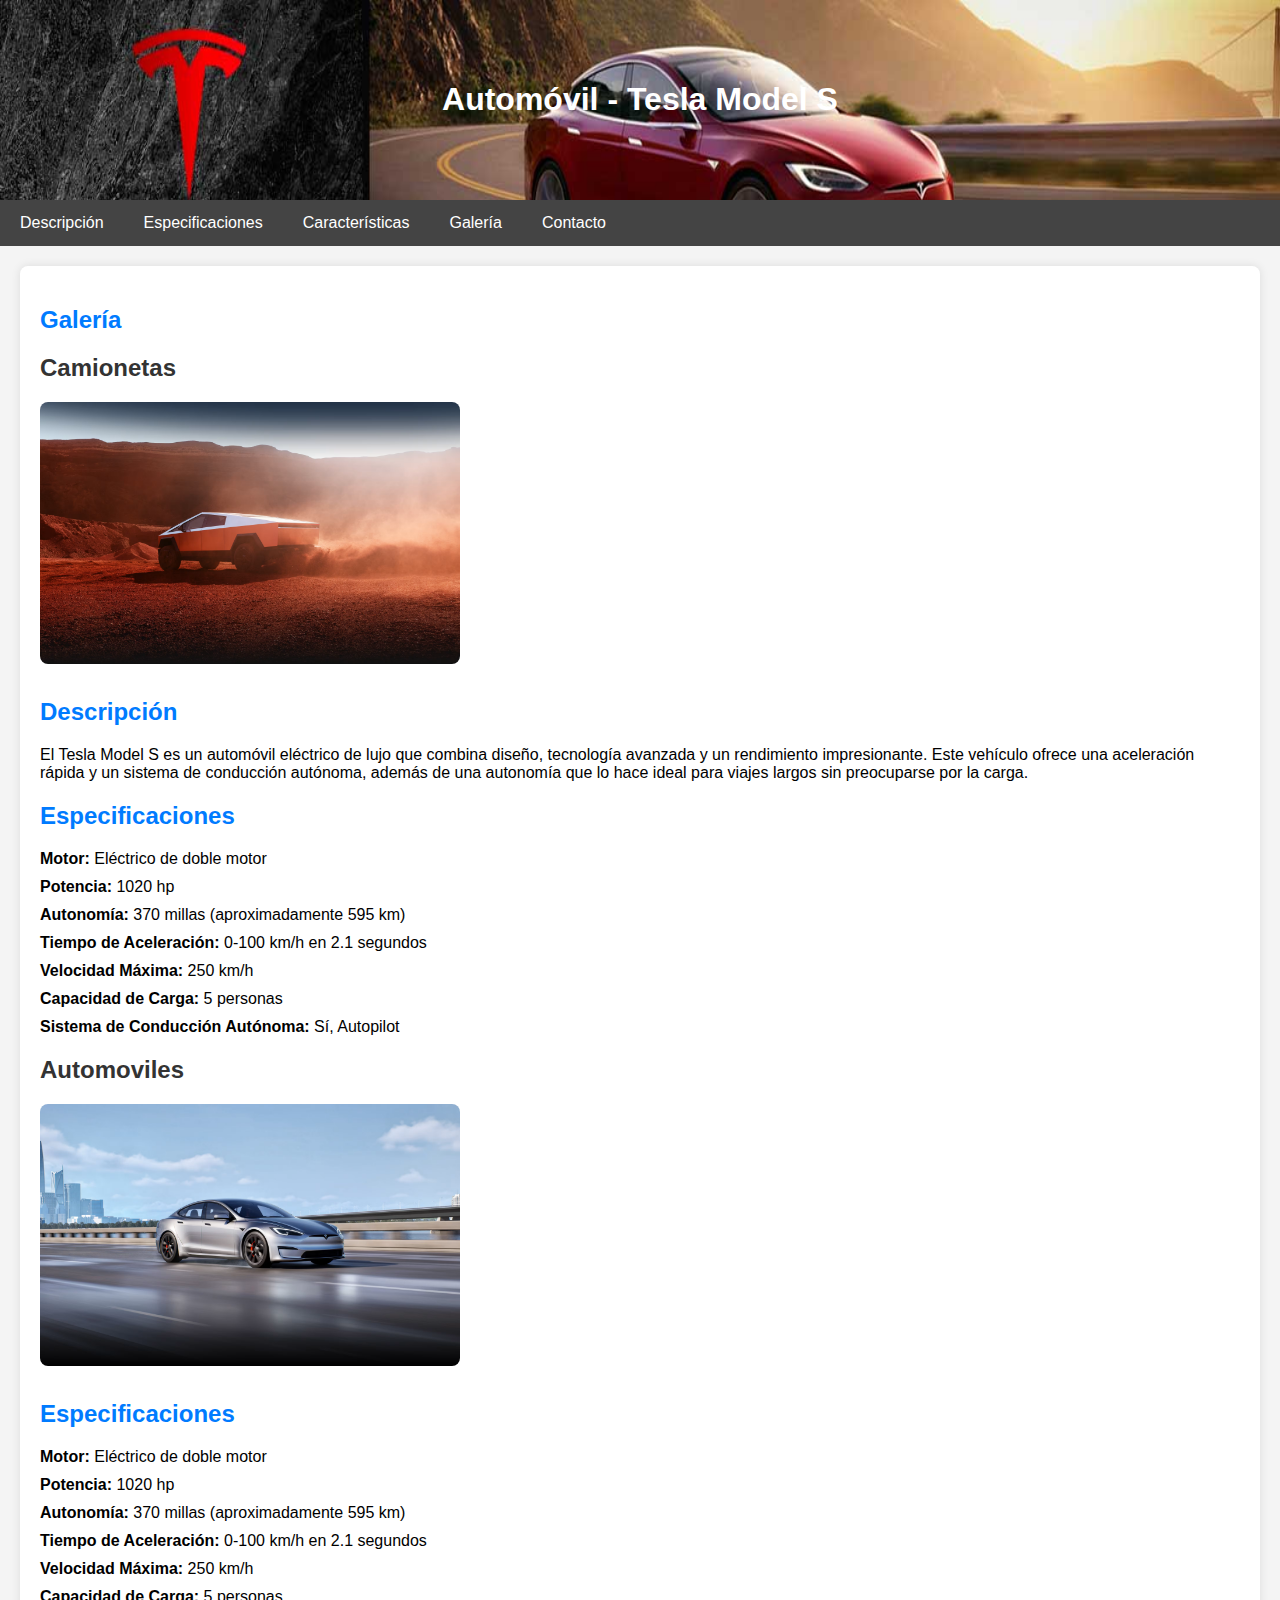
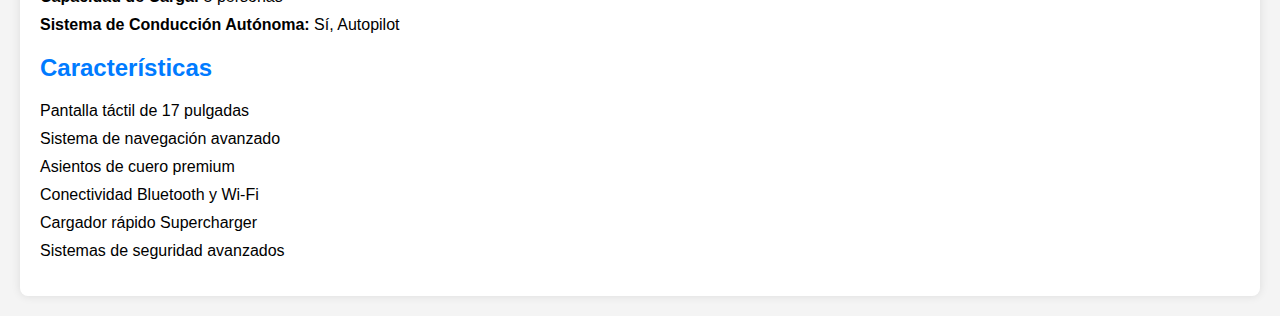
==== index.html @ 6269be61 "creacion pagina" ====
<!DOCTYPE html>
<html lang="es">
<head>
    <meta charset="UTF-8">
    <meta name="viewport" content="width=device-width, initial-scale=1.0">
    <title>Descripción del Automóvil - Tesla Model S</title>
    <link rel="stylesheet" href="styles.css">
</head>
<body>

    <header>
        
        <h1>Automóvil - Tesla Model S</h1>
    </header>

    <nav>
        <a href="#descripcion">Descripción</a>
        <a href="#especificaciones">Especificaciones</a>
        <a href="#caracteristicas">Características</a>
        <a href="#galeria">Galería</a>
        <a href="#contacto">Contacto</a>
    </nav>

    <div class="content">
        <div class="main-content">

            <section id="galeria" class="image-gallery">
                <h2 class="section-title">Galería</h2>
                <div id="Gallery-principal">
                    <div id="sect1">
                        <h2>Camionetas</h2>
                        <img src="camionte.jpg" alt="Imagen Tesla Model S 1">
                        <section id="descripcion">
                            <h2 class="section-title">Descripción</h2>
                            <p>El Tesla Model S es un automóvil eléctrico de lujo que combina diseño, tecnología avanzada y un rendimiento impresionante. Este vehículo ofrece una aceleración rápida y un sistema de conducción autónoma, además de una autonomía que lo hace ideal para viajes largos sin preocuparse por la carga.</p>
                        </section>
                        <section id="especificaciones">
                            <h2 class="section-title">Especificaciones</h2>
                            <ul class="list">
                                <li><strong>Motor:</strong> Eléctrico de doble motor</li>
                                <li><strong>Potencia:</strong> 1020 hp</li>
                                <li><strong>Autonomía:</strong> 370 millas (aproximadamente 595 km)</li>
                                <li><strong>Tiempo de Aceleración:</strong> 0-100 km/h en 2.1 segundos</li>
                                <li><strong>Velocidad Máxima:</strong> 250 km/h</li>
                                <li><strong>Capacidad de Carga:</strong> 5 personas</li>
                                <li><strong>Sistema de Conducción Autónoma:</strong> Sí, Autopilot</li>
                            </ul>
                        </section>
                    </div>
                    <div id="sect2">
                        <h2>Automoviles</h2>
                        <img src="vehiculo-s.jpg" alt="Imagen Tesla Model S 2">
                    </div>
                    <div style="clear: both;"></div>
                </div>
                

                
                
            </section>
            

            

            <section id="especificaciones">
                <h2 class="section-title">Especificaciones</h2>
                <ul class="list">
                    <li><strong>Motor:</strong> Eléctrico de doble motor</li>
                    <li><strong>Potencia:</strong> 1020 hp</li>
                    <li><strong>Autonomía:</strong> 370 millas (aproximadamente 595 km)</li>
                    <li><strong>Tiempo de Aceleración:</strong> 0-100 km/h en 2.1 segundos</li>
                    <li><strong>Velocidad Máxima:</strong> 250 km/h</li>
                    <li><strong>Capacidad de Carga:</strong> 5 personas</li>
                    <li><strong>Sistema de Conducción Autónoma:</strong> Sí, Autopilot</li>
                </ul>
            </section>

            <section id="caracteristicas">
                <h2 class="section-title">Características</h2>
                <ul class="list"> <li>Pantalla táctil de 17 pulgadas</li>
                    <li>Sistema de navegación avanzado</li>
                    <li>Asientos de cuero premium</li>
                    <li>Conectividad Bluetooth y Wi-Fi</li>
                    <li>Cargador rápido Supercharger</li>
                    <li>Sistemas de seguridad avanzados</li>
                </ul>
            </section>

           
        </div>

        <!-- <div class="sidebar" id="contacto">
            <h3 class="section-title">Contacto</h3>
            <p><strong>Teléfono:</strong> +1 800 123 4567</p>
            <p><strong>Email:</strong> contacto@tesla.com</p>
            <p><strong>Dirección:</strong> 3500 Deer Creek Road, Palo Alto, CA 94304</p>
        </div>
    </div> -->

    <!-- <footer>
        <p>&copy; 2024 Tesla Inc. - Todos los derechos reservados</p>
    </footer> -->

</body>
</html>
---- styles.css ----
body {
    font-family: Arial, sans-serif;
    margin: 0;
    padding: 0;
    background-color: #f4f4f4;
}

header {
    background-image: url(Banner-Tesla.jpg);
    background-repeat: no-repeat;
    background-attachment: fixed;
    background-size: 100% 35%;
    background-color: #333;
    color: white;
    text-align: center;
    padding: 60px 0;
    
}

nav {
    background-color: #444;
    overflow: hidden;
}

nav a {
    color: white;
    padding: 14px 20px;
    text-decoration: none;
    float: left;
}

nav a:hover {
    background-color: #ddd;
    color: black;
}

.content {
    display: flex;
    margin: 20px;
    justify-content: space-between;  
}

.main-content {
    width: 100%;
    background-color: white;
    padding: 20px;
    border-radius: 8px;
    box-shadow: 0 0 10px rgba(0, 0, 0, 0.1);
}

.sidebar {
    width: 25%;
    background-color: white;
    padding: 20px;
    border-radius: 8px;
    box-shadow: 0 0 10px rgba(0, 0, 0, 0.1);
}

h2 {
    color: #333;
}

.section-title {
    color: #007BFF;
}

.list {
    list-style-type: none;
    padding: 0;
}

.list li {
    margin-bottom: 10px;
}

.image-gallery img {
    width: 35%;
    height: 40%;
    margin-bottom: 10px;
    border-radius: 8px;
}

footer {
    background-color: #333;
    color: white;
    text-align: center;
    padding: 10px 0;
    position: fixed;
    width: 100%;
    bottom: 0;
}
.Gallery-principal{
    
    display: flex;
    justify-content: space-between;
    position: fixed;
    width: 100%;
}
.sect1 {
    width: 40px;
    height: 30px;
    float: left;
}
.sect2{
    
   width: 40px;
    height: 30px;
    float: right;
}
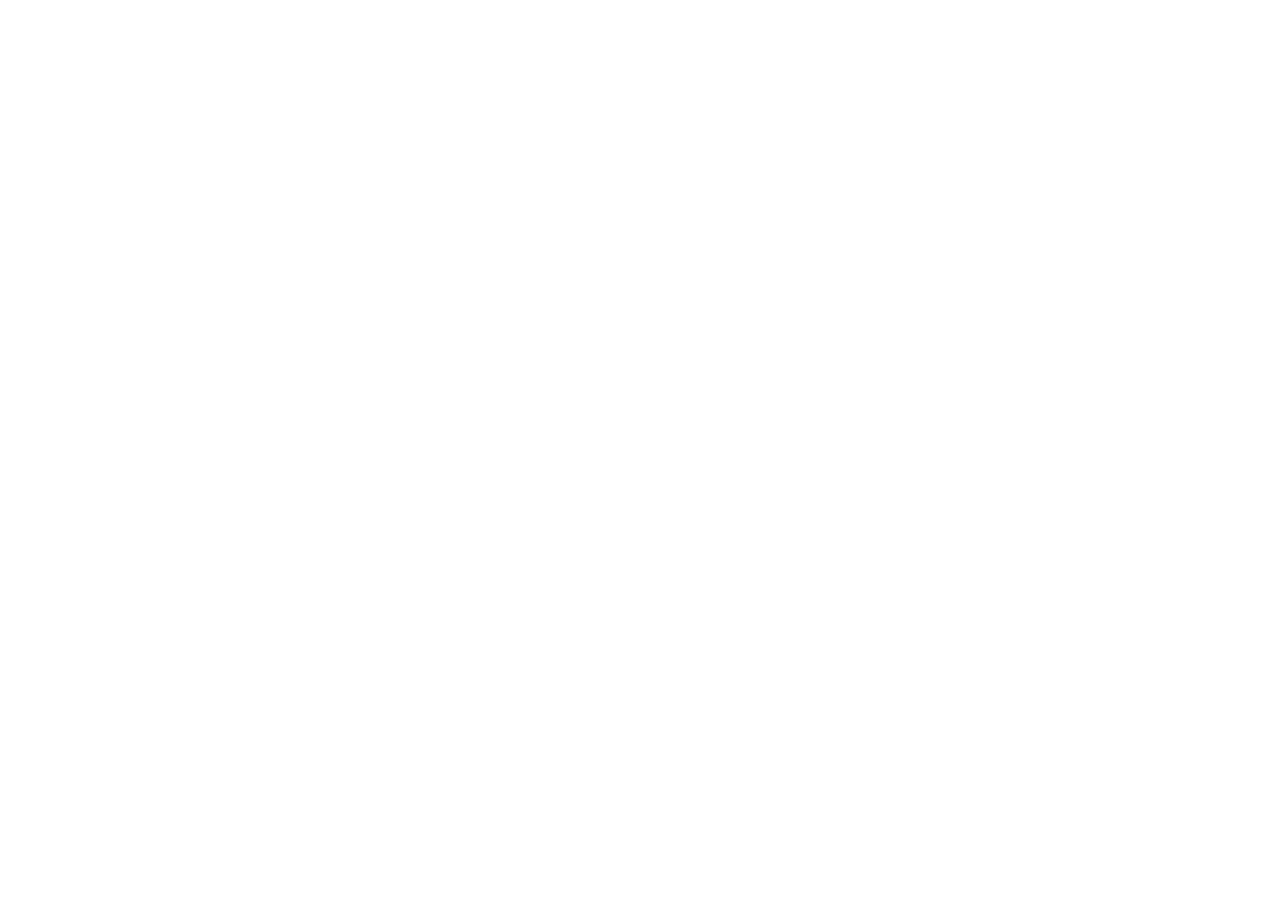
==== commit d97dfb22: "clase javascript" ====
--- a/index.html
+++ b/index.html
@@ -1,105 +1,11 @@
 <!DOCTYPE html>
-<html lang="es">
+<html lang="en">
 <head>
     <meta charset="UTF-8">
-    <meta name="viewport" content="width=device-width, initial-scale=1.0">
-    <title>Descripción del Automóvil - Tesla Model S</title>
-    <link rel="stylesheet" href="styles.css">
+    <meta name="viewport" content="width=<device-width>, initial-scale=1.0">
+    <title>Document</title>
 </head>
 <body>
-
-    <header>
-        
-        <h1>Automóvil - Tesla Model S</h1>
-    </header>
-
-    <nav>
-        <a href="#descripcion">Descripción</a>
-        <a href="#especificaciones">Especificaciones</a>
-        <a href="#caracteristicas">Características</a>
-        <a href="#galeria">Galería</a>
-        <a href="#contacto">Contacto</a>
-    </nav>
-
-    <div class="content">
-        <div class="main-content">
-
-            <section id="galeria" class="image-gallery">
-                <h2 class="section-title">Galería</h2>
-                <div id="Gallery-principal">
-                    <div id="sect1">
-                        <h2>Camionetas</h2>
-                        <img src="camionte.jpg" alt="Imagen Tesla Model S 1">
-                        <section id="descripcion">
-                            <h2 class="section-title">Descripción</h2>
-                            <p>El Tesla Model S es un automóvil eléctrico de lujo que combina diseño, tecnología avanzada y un rendimiento impresionante. Este vehículo ofrece una aceleración rápida y un sistema de conducción autónoma, además de una autonomía que lo hace ideal para viajes largos sin preocuparse por la carga.</p>
-                        </section>
-                        <section id="especificaciones">
-                            <h2 class="section-title">Especificaciones</h2>
-                            <ul class="list">
-                                <li><strong>Motor:</strong> Eléctrico de doble motor</li>
-                                <li><strong>Potencia:</strong> 1020 hp</li>
-                                <li><strong>Autonomía:</strong> 370 millas (aproximadamente 595 km)</li>
-                                <li><strong>Tiempo de Aceleración:</strong> 0-100 km/h en 2.1 segundos</li>
-                                <li><strong>Velocidad Máxima:</strong> 250 km/h</li>
-                                <li><strong>Capacidad de Carga:</strong> 5 personas</li>
-                                <li><strong>Sistema de Conducción Autónoma:</strong> Sí, Autopilot</li>
-                            </ul>
-                        </section>
-                    </div>
-                    <div id="sect2">
-                        <h2>Automoviles</h2>
-                        <img src="vehiculo-s.jpg" alt="Imagen Tesla Model S 2">
-                    </div>
-                    <div style="clear: both;"></div>
-                </div>
-                
-
-                
-                
-            </section>
-            
-
-            
-
-            <section id="especificaciones">
-                <h2 class="section-title">Especificaciones</h2>
-                <ul class="list">
-                    <li><strong>Motor:</strong> Eléctrico de doble motor</li>
-                    <li><strong>Potencia:</strong> 1020 hp</li>
-                    <li><strong>Autonomía:</strong> 370 millas (aproximadamente 595 km)</li>
-                    <li><strong>Tiempo de Aceleración:</strong> 0-100 km/h en 2.1 segundos</li>
-                    <li><strong>Velocidad Máxima:</strong> 250 km/h</li>
-                    <li><strong>Capacidad de Carga:</strong> 5 personas</li>
-                    <li><strong>Sistema de Conducción Autónoma:</strong> Sí, Autopilot</li>
-                </ul>
-            </section>
-
-            <section id="caracteristicas">
-                <h2 class="section-title">Características</h2>
-                <ul class="list"> <li>Pantalla táctil de 17 pulgadas</li>
-                    <li>Sistema de navegación avanzado</li>
-                    <li>Asientos de cuero premium</li>
-                    <li>Conectividad Bluetooth y Wi-Fi</li>
-                    <li>Cargador rápido Supercharger</li>
-                    <li>Sistemas de seguridad avanzados</li>
-                </ul>
-            </section>
-
-           
-        </div>
-
-        <!-- <div class="sidebar" id="contacto">
-            <h3 class="section-title">Contacto</h3>
-            <p><strong>Teléfono:</strong> +1 800 123 4567</p>
-            <p><strong>Email:</strong> contacto@tesla.com</p>
-            <p><strong>Dirección:</strong> 3500 Deer Creek Road, Palo Alto, CA 94304</p>
-        </div>
-    </div> -->
-
-    <!-- <footer>
-        <p>&copy; 2024 Tesla Inc. - Todos los derechos reservados</p>
-    </footer> -->
-
+    <script src="prueba.js"> </script>
 </body>
 </html>